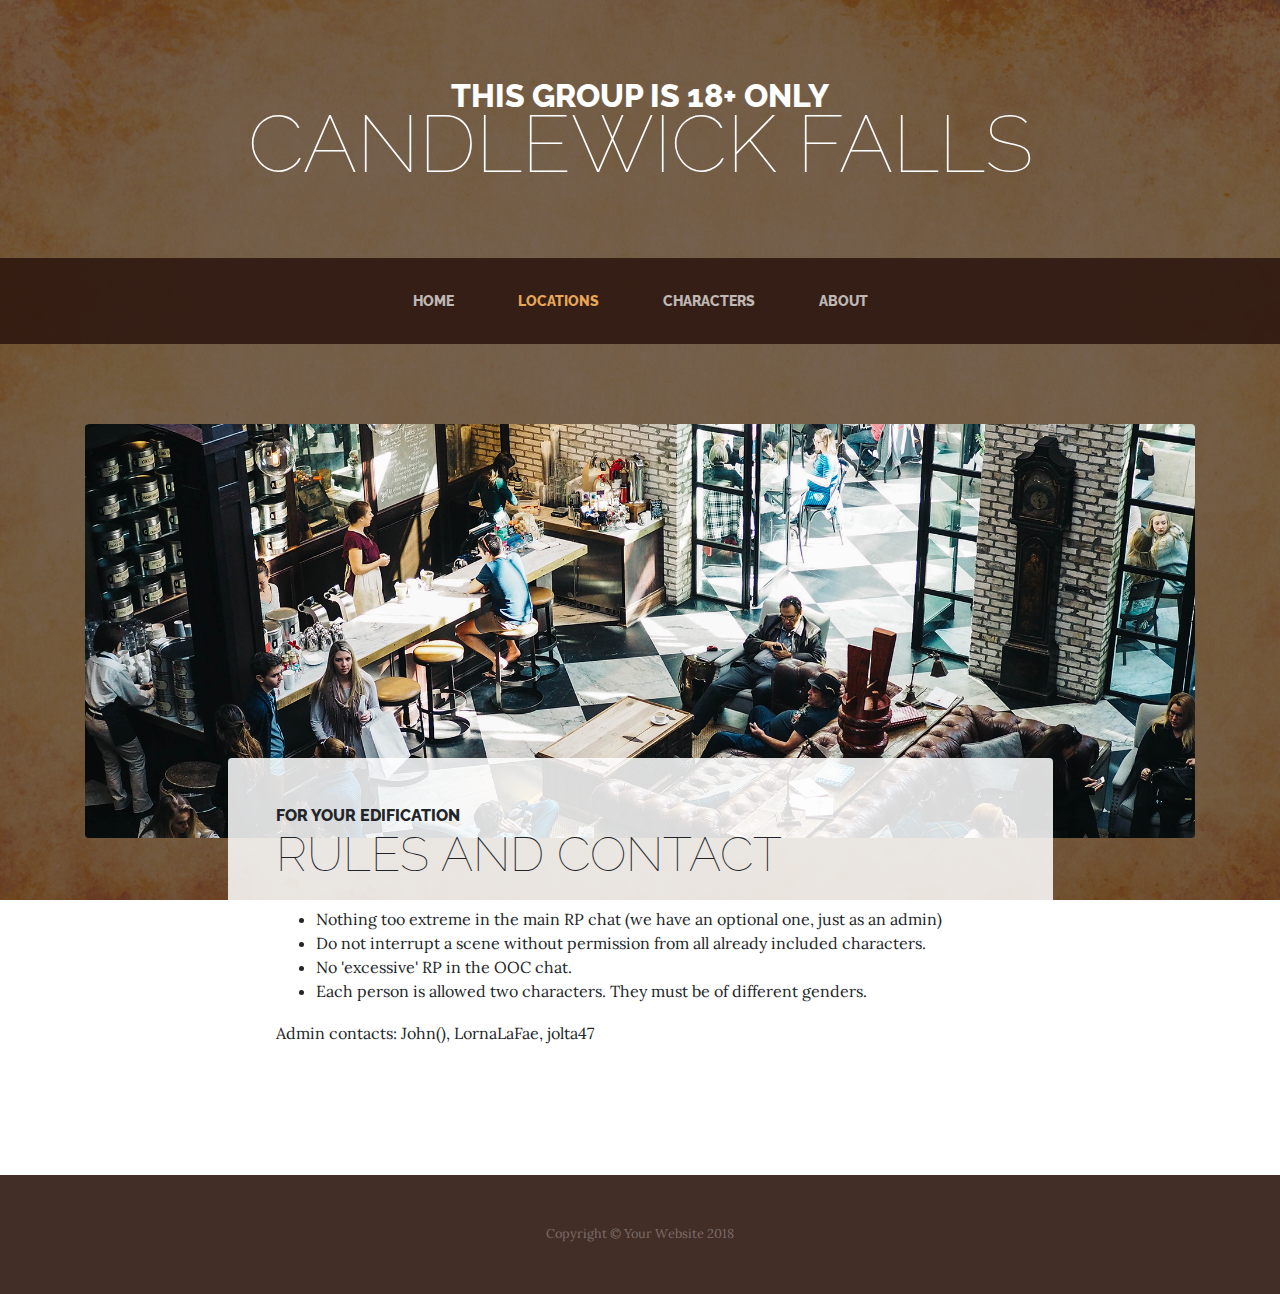
==== about.html @ c2c66e2d "reorg pages" ====
<!DOCTYPE html>
<html lang="en">

  <head>

    <meta charset="utf-8">
    <meta name="viewport" content="width=device-width, initial-scale=1, shrink-to-fit=no">
    <meta name="description" content="">
    <meta name="author" content="">

    <title>Candlewick Falls</title>

    <!-- Bootstrap core CSS -->
    <link href="vendor/bootstrap/css/bootstrap.min.css" rel="stylesheet">

    <!-- Custom fonts for this template -->
    <link href="https://fonts.googleapis.com/css?family=Raleway:100,100i,200,200i,300,300i,400,400i,500,500i,600,600i,700,700i,800,800i,900,900i" rel="stylesheet">
    <link href="https://fonts.googleapis.com/css?family=Lora:400,400i,700,700i" rel="stylesheet">

    <!-- Custom styles for this template -->
    <link href="css/business-casual.min.css" rel="stylesheet">

  </head>

  <body>

	  <h1 class="site-heading text-center text-white d-none d-lg-block">
		  <span class="site-heading-upper">This group is 18+ ONLY</span>
		  <span class="site-heading-lower">Candlewick Falls</span>
	  </h1>


    <!-- Navigation -->
    <nav class="navbar navbar-expand-lg navbar-dark py-lg-4" id="mainNav">
      <div class="container">
        <a class="navbar-brand text-uppercase text-expanded font-weight-bold d-lg-none" href="#">Candlewick Falls</a>
        <button class="navbar-toggler" type="button" data-toggle="collapse" data-target="#navbarResponsive" aria-controls="navbarResponsive" aria-expanded="false" aria-label="Toggle navigation">
          <span class="navbar-toggler-icon"></span>
        </button>
        <div class="collapse navbar-collapse" id="navbarResponsive">
          <ul class="navbar-nav mx-auto">
            <li class="nav-item px-lg-4">
              <a class="nav-link text-uppercase text-expanded" href="index.html">Home
                <span class="sr-only">(current)</span>
              </a>
            </li>
            <li class="nav-item active px-lg-4">
		    <a class="nav-link text-uppercase text-expanded" href="locations.html">Locations</a>
            </li>
            <li class="nav-item px-lg-4">
              <a class="nav-link text-uppercase text-expanded" href="characters.html">Characters</a>
            </li>
            <li class="nav-item px-lg-4">
              <a class="nav-link text-uppercase text-expanded" href="about.html">About</a>
            </li>
          </ul>
        </div>
      </div>
    </nav>

    <section class="page-section about-heading">
      <div class="container">
        <img class="img-fluid rounded about-heading-img mb-3 mb-lg-0" src="img/about.jpg" alt="">
        <div class="about-heading-content">
          <div class="row">
            <div class="col-xl-9 col-lg-10 mx-auto">
              <div class="bg-faded rounded p-5">
                <h2 class="section-heading mb-4">
			<span class="section-heading-upper">For your edification</span>
                  <span class="section-heading-lower">Rules and contact</span>
                </h2>
		<p class="mb-0">
		<ul>
			<li>Nothing too extreme in the main RP chat (we have an optional one, just as an admin)</li>
			<li>Do not interrupt a scene without permission from all already included characters.</li>
			<li>No 'excessive' RP in the OOC chat.</li>
			<li>Each person is allowed two characters. They must be of different genders.</li>
		</ul>
		</p>
                <p class="mb-0">Admin contacts: John(), LornaLaFae, jolta47</p>
              </div>
            </div>
          </div>
        </div>
      </div>
    </section>

    <footer class="footer text-faded text-center py-5">
      <div class="container">
        <p class="m-0 small">Copyright &copy; Your Website 2018</p>
      </div>
    </footer>

    <!-- Bootstrap core JavaScript -->
    <script src="vendor/jquery/jquery.min.js"></script>
    <script src="vendor/bootstrap/js/bootstrap.bundle.min.js"></script>

  </body>

</html>
---- css/business-casual.min.css ----
/*!
 * Start Bootstrap - Business Casual v5.0.0 (https://startbootstrap.com/template-overviews/business-casual)
 * Copyright 2013-2018 Start Bootstrap
 * Licensed under MIT (https://github.com/BlackrockDigital/startbootstrap-business-casual/blob/master/LICENSE)
 */body{font-family:Lora;background:-webkit-gradient(linear,left top,left bottom,from(rgba(47,23,15,.65))),url(../img/bg.jpg);background:linear-gradient(rgba(47,23,15,.65)),url(../img/bg.jpg);background-attachment:fixed;background-position:center;background-size:cover}h1,h2,h3,h4,h5,h6{font-family:Raleway}p{line-height:1.75}.text-faded{color:rgba(255,255,255,.3)}.site-heading{margin-top:5rem;margin-bottom:5rem;text-transform:uppercase;line-height:1;font-family:Raleway}.site-heading .site-heading-upper{display:block;font-size:2rem;font-weight:800}.site-heading .site-heading-lower{font-size:5rem;font-weight:100;line-height:4rem}.page-section{margin-top:5rem;margin-bottom:5rem}.section-heading{text-transform:uppercase}.section-heading .section-heading-upper{display:block;font-size:1rem;font-weight:800}.section-heading .section-heading-lower{display:block;font-size:3rem;font-weight:100}.bg-faded{background-color:rgba(255,255,255,.85)}#mainNav{background-color:rgba(47,23,15,.9);font-family:Raleway}#mainNav .navbar-brand{color:#e6a756}#mainNav .navbar-nav .nav-item .nav-link{color:rgba(255,255,255,.7);font-weight:800}#mainNav .navbar-nav .nav-item.active .nav-link{color:#e6a756}@media (min-width:992px){#mainNav .navbar-nav .nav-item .nav-link{font-size:.9rem}#mainNav .navbar-nav .nav-item .nav-link:hover{color:rgba(255,255,255,.4)}#mainNav .navbar-nav .nav-item.active .nav-link:hover{color:#e6a756}}.btn-xl{font-weight:700;font-size:.8rem;padding-top:1.5rem;padding-bottom:1.5rem;padding-left:2rem;padding-right:2rem}.intro{position:relative}@media (min-width:992px){.intro .intro-img{width:75%;float:right}.intro .intro-text{left:0;width:60%;margin-top:3rem;position:absolute}.intro .intro-text .intro-button{width:100%;left:0;position:absolute;bottom:-2rem}}@media (min-width:1200px){.intro .intro-text{width:45%}}.cta{padding-top:5rem;padding-bottom:5rem;background-color:rgba(230,167,86,.9)}.cta .cta-inner{position:relative;padding:3rem;margin:.5rem;background-color:rgba(255,255,255,.85)}.cta .cta-inner:before{border-radius:.5rem;content:'';position:absolute;top:-.5rem;bottom:-.5rem;left:-.5rem;right:-.5rem;border:.25rem solid rgba(255,255,255,.85)}@media (min-width:992px){.about-heading .about-heading-img{position:relative;z-index:0}.about-heading .about-heading-content{margin-top:-5rem;position:relative;z-index:1}}@media (min-width:992px){.product-item .product-item-title{position:relative;z-index:1;margin-bottom:-3rem}.product-item .product-item-img{position:relative;z-index:0;max-width:60vw}.product-item .product-item-description{position:relative;z-index:1;margin-top:-3rem;max-width:50vw}}.list-hours{font-size:.9rem}.list-hours .list-hours-item{border-bottom:1px solid rgba(230,167,86,.5);padding-bottom:.25rem;margin-bottom:1rem;font-style:italic}.list-hours .list-hours-item.today{font-weight:700;color:#e6a756}@media (min-width:992px){.list-hours{width:50%;font-size:1.1rem}}.address strong{font-size:1.2rem}.footer{background-color:rgba(47,23,15,.9)}.text-primary{color:#e6a756!important}.bg-primary{background-color:#e6a756!important}.btn{-webkit-box-shadow:0 3px 3px 0 rgba(33,37,41,.1);box-shadow:0 3px 3px 0 rgba(33,37,41,.1)}.btn-primary{background-color:#e6a756;border-color:#e6a756}.btn-primary:active,.btn-primary:focus,.btn-primary:hover{background-color:#df902a;border-color:#df902a}.font-weight-light{font-weight:100!important}
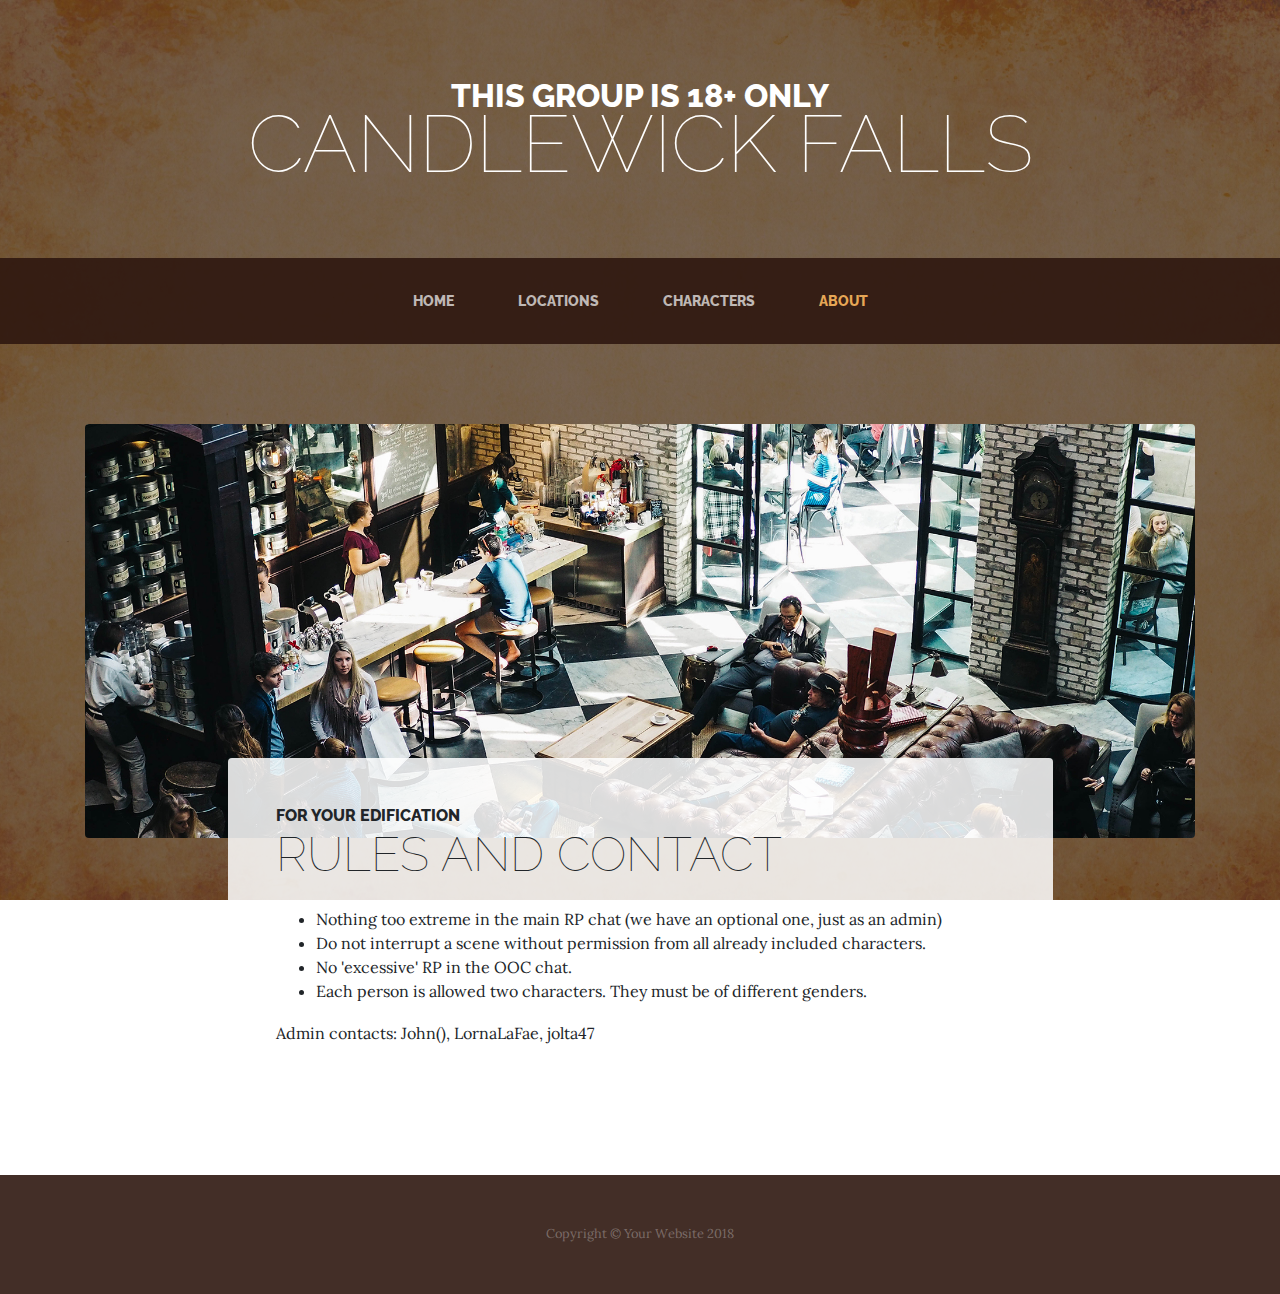
==== commit 222571de: "chars add" ====
--- a/about.html
+++ b/about.html
@@ -44,13 +44,13 @@
                 <span class="sr-only">(current)</span>
               </a>
             </li>
-            <li class="nav-item active px-lg-4">
+            <li class="nav-item px-lg-4">
 		    <a class="nav-link text-uppercase text-expanded" href="locations.html">Locations</a>
             </li>
             <li class="nav-item px-lg-4">
               <a class="nav-link text-uppercase text-expanded" href="characters.html">Characters</a>
             </li>
-            <li class="nav-item px-lg-4">
+            <li class="nav-item active px-lg-4">
               <a class="nav-link text-uppercase text-expanded" href="about.html">About</a>
             </li>
           </ul>
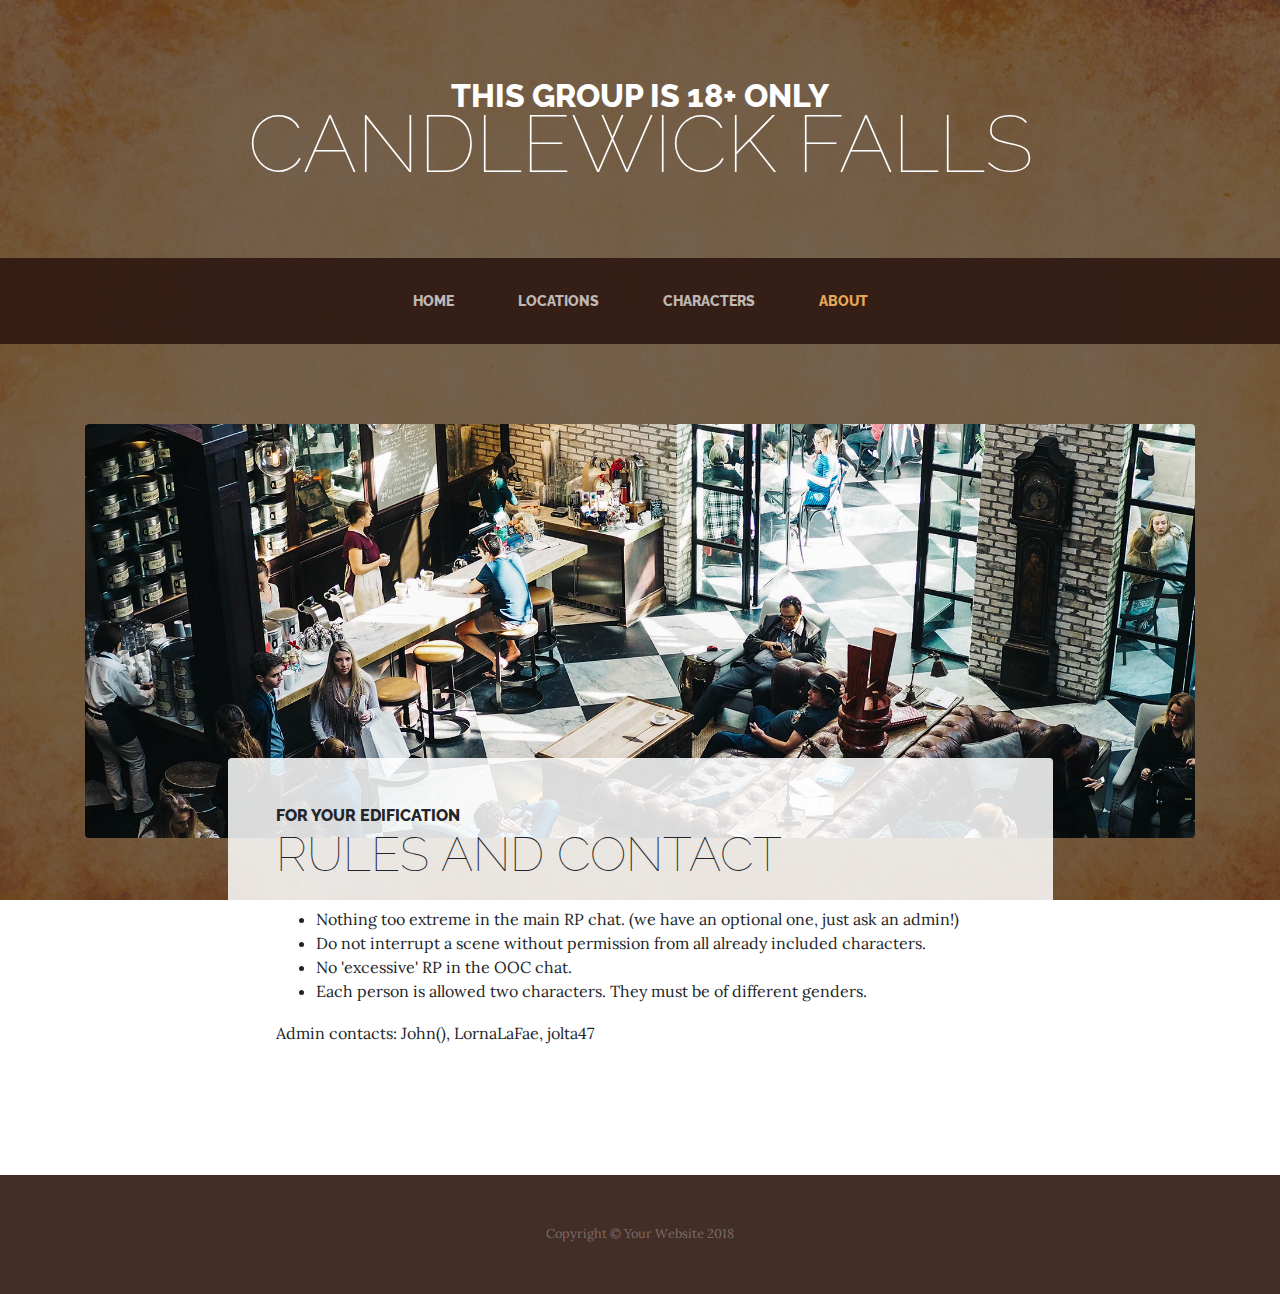
==== commit f08d979f: "herp stuff" ====
--- a/about.html
+++ b/about.html
@@ -71,7 +71,7 @@
                 </h2>
 		<p class="mb-0">
 		<ul>
-			<li>Nothing too extreme in the main RP chat (we have an optional one, just as an admin)</li>
+			<li>Nothing too extreme in the main RP chat. (we have an optional one, just ask an admin!)</li>
 			<li>Do not interrupt a scene without permission from all already included characters.</li>
 			<li>No 'excessive' RP in the OOC chat.</li>
 			<li>Each person is allowed two characters. They must be of different genders.</li>
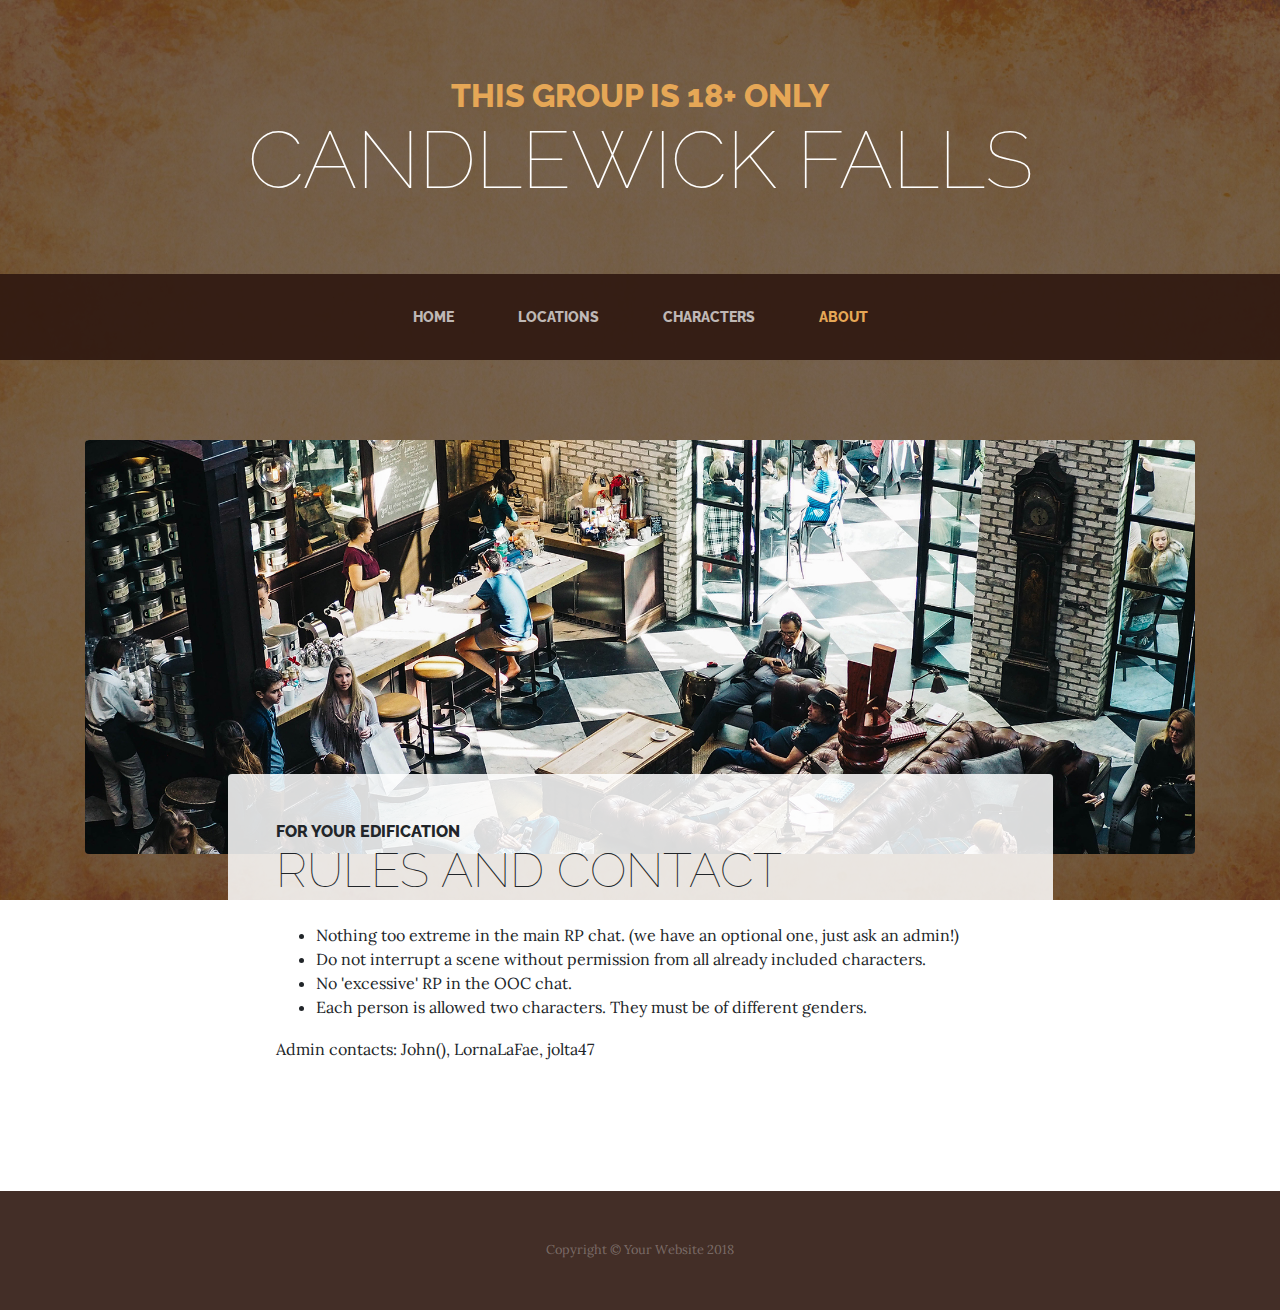
==== commit 0f7cc6ba: "herp title fix" ====
--- a/about.html
+++ b/about.html
@@ -25,7 +25,7 @@
   <body>
 
 	  <h1 class="site-heading text-center text-white d-none d-lg-block">
-		  <span class="site-heading-upper">This group is 18+ ONLY</span>
+		  <span class="site-heading-upper text-primary mb-3">This group is 18+ ONLY</span>
 		  <span class="site-heading-lower">Candlewick Falls</span>
 	  </h1>
 
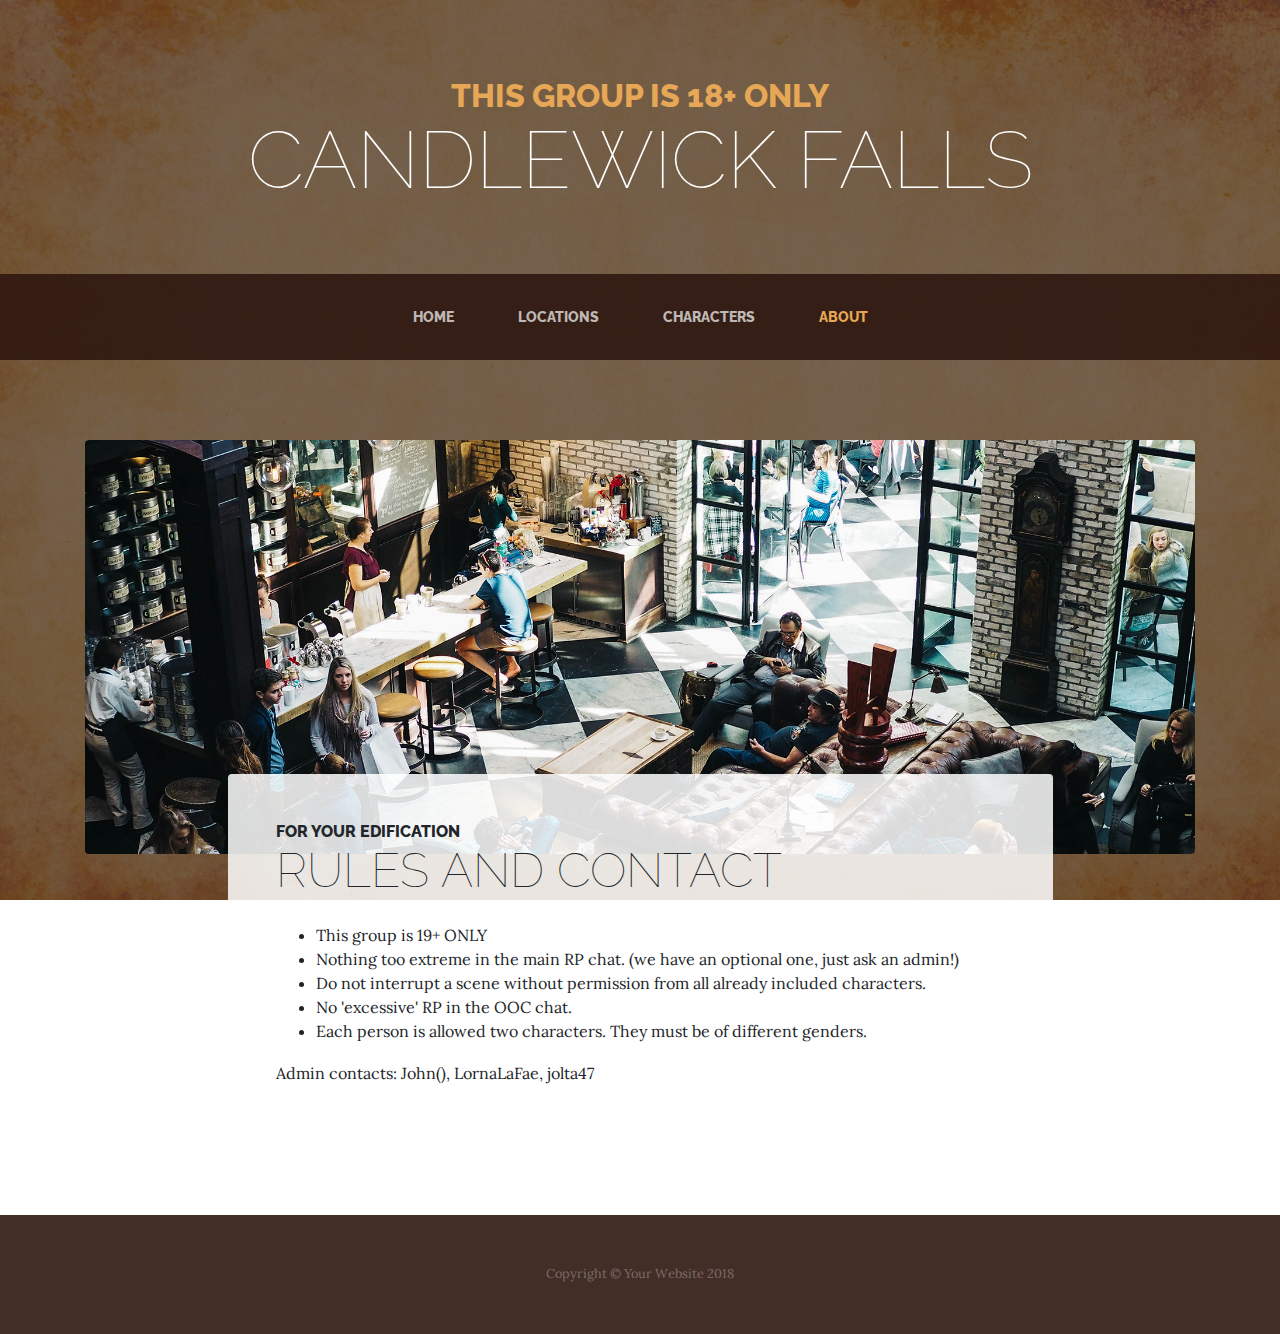
==== commit 11b6d2ed: "added character bios" ====
--- a/about.html
+++ b/about.html
@@ -71,6 +71,7 @@
                 </h2>
 		<p class="mb-0">
 		<ul>
+			<li>This group is 19+ ONLY</li>
 			<li>Nothing too extreme in the main RP chat. (we have an optional one, just ask an admin!)</li>
 			<li>Do not interrupt a scene without permission from all already included characters.</li>
 			<li>No 'excessive' RP in the OOC chat.</li>
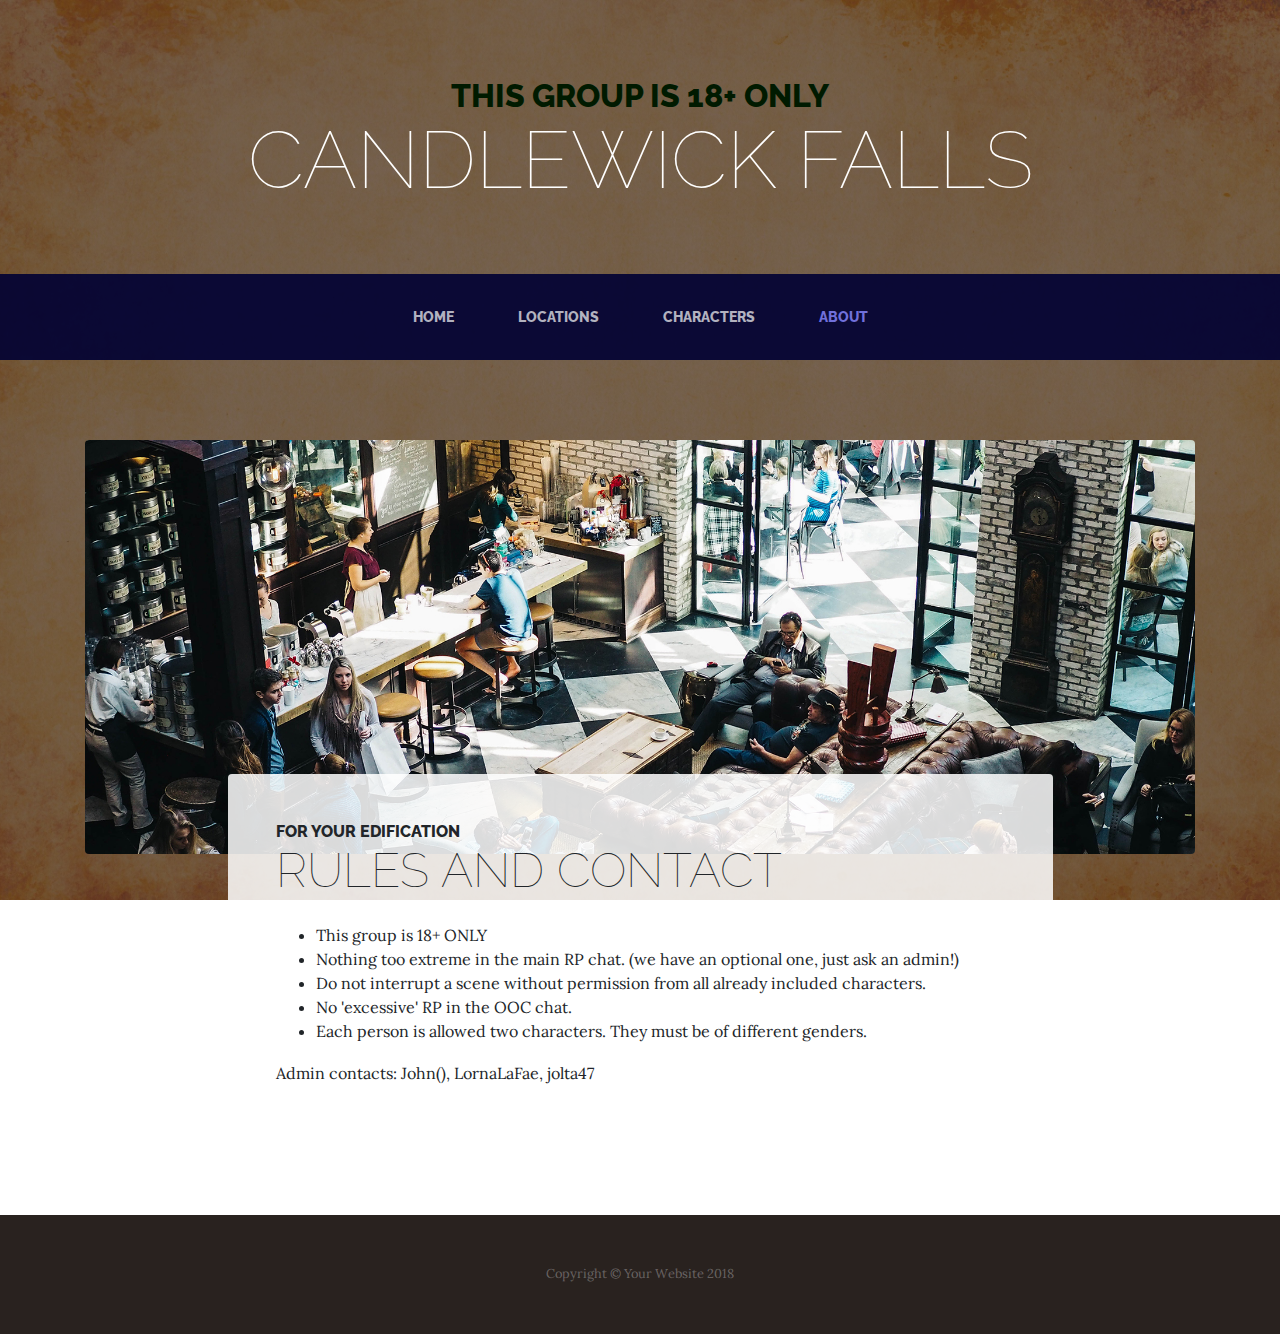
==== commit d47dbdb5: "her" ====
--- a/about.html
+++ b/about.html
@@ -19,6 +19,8 @@
 
     <!-- Custom styles for this template -->
     <link href="css/business-casual.min.css" rel="stylesheet">
+    <link href="css/business-casual.css" rel="stylesheet">
+
 
   </head>
 
@@ -71,7 +73,7 @@
                 </h2>
 		<p class="mb-0">
 		<ul>
-			<li>This group is 19+ ONLY</li>
+			<li>This group is 18+ ONLY</li>
 			<li>Nothing too extreme in the main RP chat. (we have an optional one, just ask an admin!)</li>
 			<li>Do not interrupt a scene without permission from all already included characters.</li>
 			<li>No 'excessive' RP in the OOC chat.</li>
--- a/css/business-casual.css
+++ b/css/business-casual.css
@@ -0,0 +1,257 @@
+/*!
+ * Start Bootstrap - Business Casual v5.0.0 (https://startbootstrap.com/template-overviews/business-casual)
+ * Copyright 2013-2018 Start Bootstrap
+ * Licensed under MIT (https://github.com/BlackrockDigital/startbootstrap-business-casual/blob/master/LICENSE)
+ */
+
+body {
+  font-family: 'Lora';
+  background: -webkit-gradient(linear, left top, left bottom, from(rgba(47, 23, 15, 0.65))), url("../img/bg.jpg");
+  background: linear-gradient(rgba(47, 23, 15, 0.65)), url("../img/bg.jpg");
+  background-attachment: fixed;
+  background-position: center;
+  background-size: cover;
+}
+
+h1,
+h2,
+h3,
+h4,
+h5,
+h6 {
+  font-family: 'Raleway';
+}
+
+p {
+  line-height: 1.75;
+}
+
+.text-faded {
+  color: rgba(255, 255, 255, 0.3);
+}
+
+.site-heading {
+  margin-top: 5rem;
+  margin-bottom: 5rem;
+  text-transform: uppercase;
+  line-height: 1;
+  font-family: 'Raleway';
+}
+
+.site-heading .site-heading-upper {
+  display: block;
+  font-size: 2rem;
+  font-weight: 800;
+}
+
+.site-heading .site-heading-lower {
+  font-size: 5rem;
+  font-weight: 100;
+  line-height: 4rem;
+}
+
+.page-section {
+  margin-top: 5rem;
+  margin-bottom: 5rem;
+}
+
+.section-heading {
+  text-transform: uppercase;
+}
+
+.section-heading .section-heading-upper {
+  display: block;
+  font-size: 1rem;
+  font-weight: 800;
+}
+
+.section-heading .section-heading-lower {
+  display: block;
+  font-size: 3rem;
+  font-weight: 100;
+}
+
+.bg-faded {
+  background-color: rgba(255, 255, 255, 0.85);
+}
+
+#mainNav {
+  background-color: rgba(0, 0, 51, 0.9);
+  font-family: 'Raleway';
+}
+
+#mainNav .navbar-brand {
+  color: #7070db;
+}
+
+#mainNav .navbar-nav .nav-item .nav-link {
+  color: rgba(255, 255, 255, 0.7);
+  font-weight: 800;
+}
+
+#mainNav .navbar-nav .nav-item.active .nav-link {
+  color: #7070db;
+}
+
+@media (min-width: 992px) {
+  #mainNav .navbar-nav .nav-item .nav-link {
+    font-size: 0.9rem;
+  }
+  #mainNav .navbar-nav .nav-item .nav-link:hover {
+    color: rgba(255, 255, 255, 0.4);
+  }
+  #mainNav .navbar-nav .nav-item.active .nav-link:hover {
+    color: #7070db;
+  }
+}
+
+.btn-xl {
+  font-weight: 700;
+  font-size: 0.8rem;
+  padding-top: 1.5rem;
+  padding-bottom: 1.5rem;
+  padding-left: 2rem;
+  padding-right: 2rem;
+}
+
+.intro {
+  position: relative;
+}
+
+@media (min-width: 992px) {
+  .intro .intro-img {
+    width: 75%;
+    float: right;
+  }
+  .intro .intro-text {
+    left: 0;
+    width: 60%;
+    margin-top: 3rem;
+    position: absolute;
+  }
+  .intro .intro-text .intro-button {
+    width: 100%;
+    left: 0;
+    position: absolute;
+    bottom: -2rem;
+  }
+}
+
+@media (min-width: 1200px) {
+  .intro .intro-text {
+    width: 45%;
+  }
+}
+
+.cta {
+  padding-top: 5rem;
+  padding-bottom: 5rem;
+  background-color: rgba(26, 0, 51, 0.9);
+}
+
+.cta .cta-inner {
+  position: relative;
+  padding: 3rem;
+  margin: 0.5rem;
+  background-color: rgba(255, 255, 255, 0.85);
+}
+
+.cta .cta-inner:before {
+  border-radius: 0.5rem;
+  content: '';
+  position: absolute;
+  top: -0.5rem;
+  bottom: -0.5rem;
+  left: -0.5rem;
+  right: -0.5rem;
+  border: 0.25rem solid rgba(255, 255, 255, 0.85);
+}
+
+@media (min-width: 992px) {
+  .about-heading .about-heading-img {
+    position: relative;
+    z-index: 0;
+  }
+  .about-heading .about-heading-content {
+    margin-top: -5rem;
+    position: relative;
+    z-index: 1;
+  }
+}
+
+@media (min-width: 992px) {
+  .product-item .product-item-title {
+    position: relative;
+    z-index: 1;
+    margin-bottom: -3rem;
+  }
+  .product-item .product-item-img {
+    position: relative;
+    z-index: 0;
+    max-width: 60vw;
+  }
+  .product-item .product-item-description {
+    position: relative;
+    z-index: 1;
+    margin-top: -3rem;
+    max-width: 50vw;
+  }
+}
+
+.list-hours {
+  font-size: 0.9rem;
+}
+
+.list-hours .list-hours-item {
+  border-bottom: 1px solid rgba(112, 112, 219, 0.5);
+  padding-bottom: .25rem;
+  margin-bottom: 1rem;
+  font-style: italic;
+}
+
+.list-hours .list-hours-item.today {
+  font-weight: bold;
+  color: #7070db;
+}
+
+@media (min-width: 992px) {
+  .list-hours {
+    width: 50%;
+    font-size: 1.1rem;
+  }
+}
+
+.address strong {
+  font-size: 1.2rem;
+}
+
+.footer {
+  background-color: rgba(18, 10, 7, 0.9);
+}
+
+.text-primary {
+  color: #001a00 !important;
+}
+
+.bg-primary {
+  background-color: #001a00 !important;
+}
+
+.btn {
+  -webkit-box-shadow: 0px 3px 3px 0px rgba(33, 37, 41, 0.1);
+  box-shadow: 0px 3px 3px 0px rgba(33, 37, 41, 0.1);
+}
+
+.btn-primary {
+  background-color: #7070db;
+  border-color: #7070db;
+}
+
+.btn-primary:hover, .btn-primary:focus, .btn-primary:active {
+  background-color: #00ccff;
+  border-color: #00ccff;
+}
+
+.font-weight-light {
+  font-weight: 100 !important;
+}
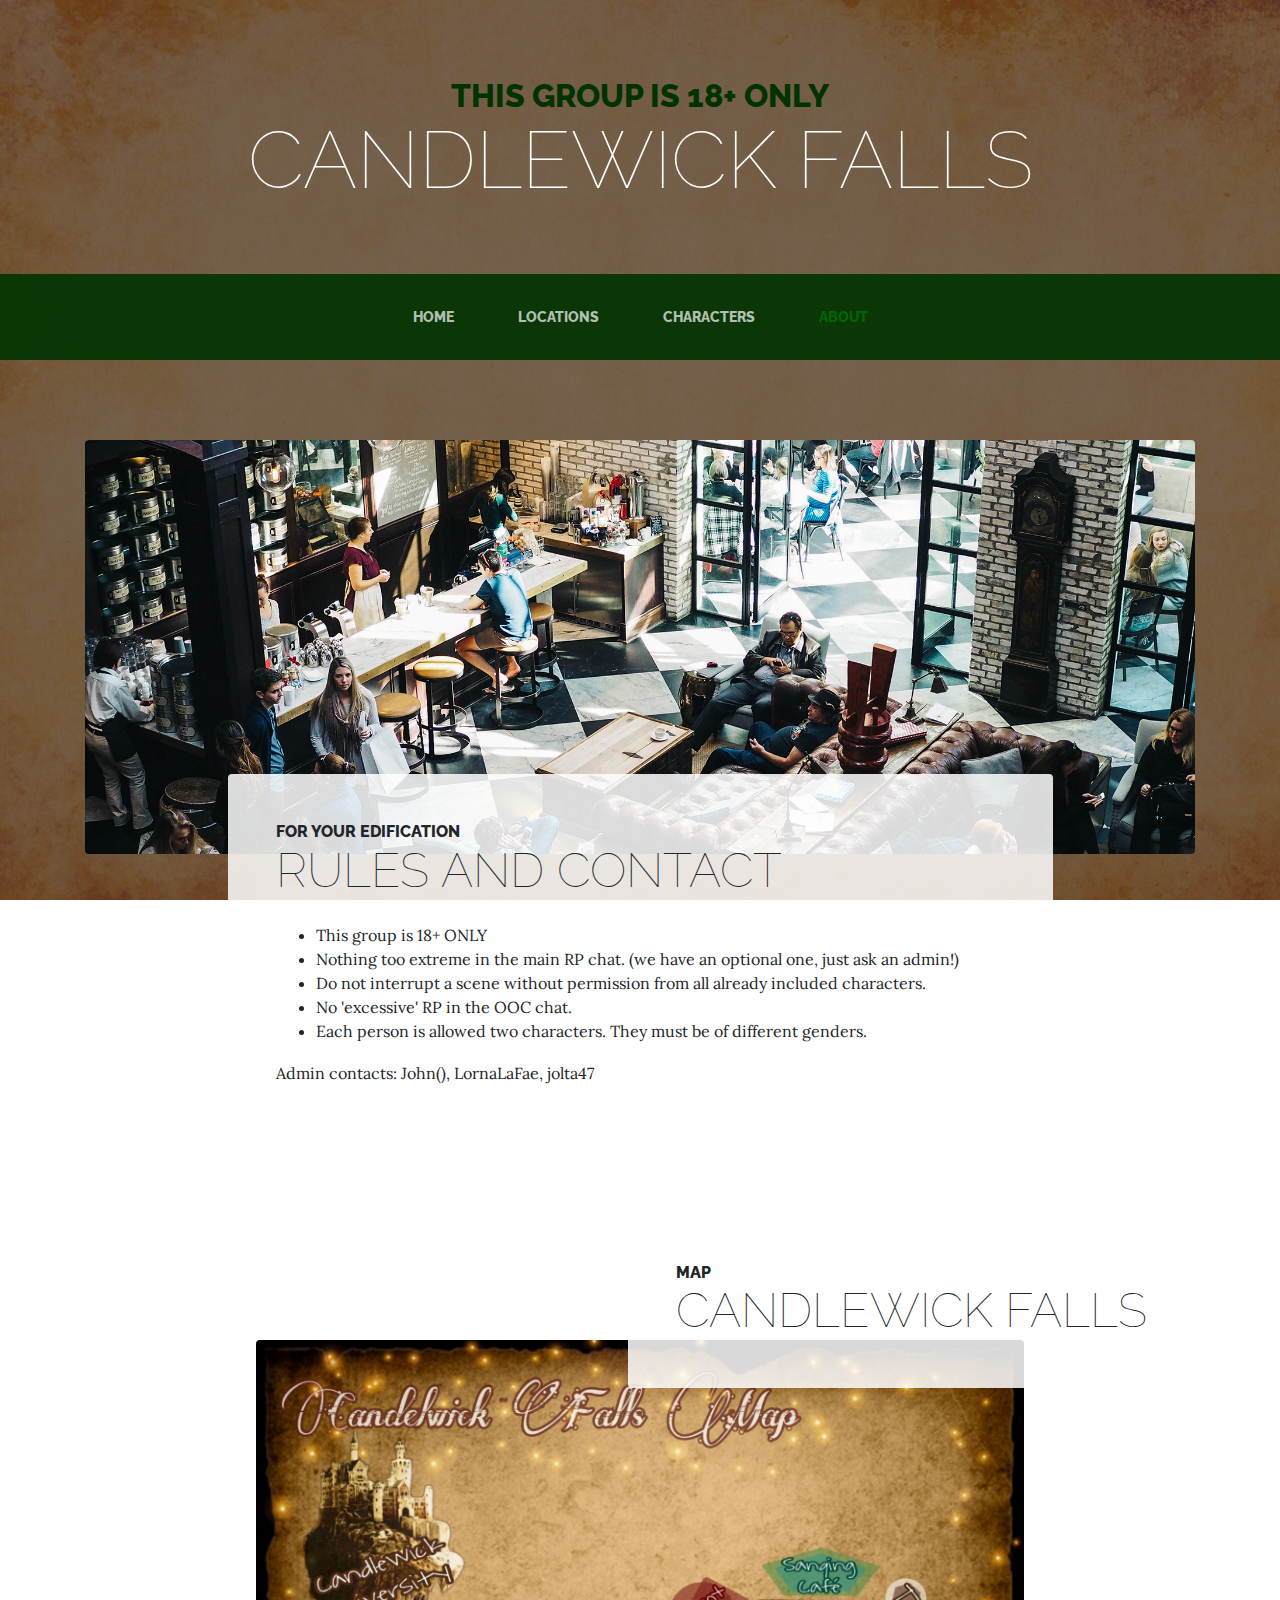
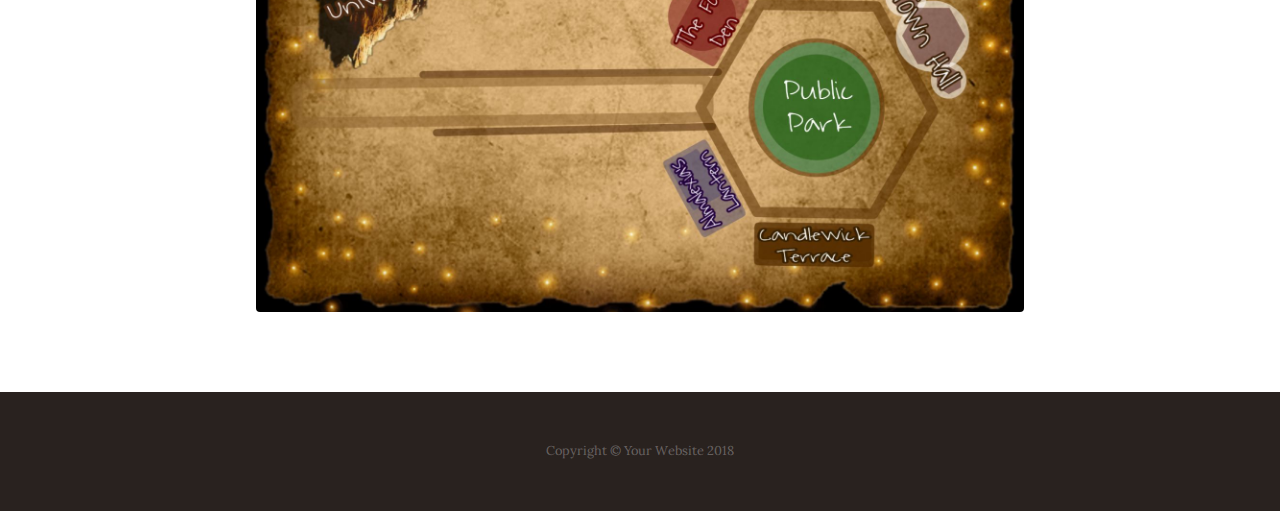
==== commit e6472b56: "stuff. added locations and maps" ====
--- a/about.html
+++ b/about.html
@@ -88,6 +88,24 @@
       </div>
     </section>
 
+    <section class="page-section">
+      <div class="container">
+        <div class="product-item">
+          <div class="product-item-title d-flex">
+            <div class="bg-faded p-5 d-flex ml-auto rounded">
+              <h2 class="section-heading mb-0">
+                <span class="section-heading-upper">Map</span>
+                <span class="section-heading-lower">Candlewick Falls</span>
+              </h2>
+            </div>
+          </div>
+          <img class="product-item-img mx-auto d-flex rounded img-fluid mb-3 mb-lg-0" src="img/map.jpg" alt="">
+        </div>
+      </div>
+    </section>
+
+
+
     <footer class="footer text-faded text-center py-5">
       <div class="container">
         <p class="m-0 small">Copyright &copy; Your Website 2018</p>
--- a/css/business-casual.css
+++ b/css/business-casual.css
@@ -76,12 +76,12 @@
 }
 
 #mainNav {
-  background-color: rgba(0, 0, 51, 0.9);
+  background-color: rgba(0, 51, 0, 0.9);
   font-family: 'Raleway';
 }
 
 #mainNav .navbar-brand {
-  color: #7070db;
+  color: #003300;
 }
 
 #mainNav .navbar-nav .nav-item .nav-link {
@@ -90,7 +90,7 @@
 }
 
 #mainNav .navbar-nav .nav-item.active .nav-link {
-  color: #7070db;
+  color: #006600;
 }
 
 @media (min-width: 992px) {
@@ -101,7 +101,7 @@
     color: rgba(255, 255, 255, 0.4);
   }
   #mainNav .navbar-nav .nav-item.active .nav-link:hover {
-    color: #7070db;
+    color: #006600;
   }
 }
 
@@ -146,7 +146,7 @@
 .cta {
   padding-top: 5rem;
   padding-bottom: 5rem;
-  background-color: rgba(26, 0, 51, 0.9);
+  background-color: rgba(51, 26, 0, 0.9);
 }
 
 .cta .cta-inner {
@@ -203,7 +203,7 @@
 }
 
 .list-hours .list-hours-item {
-  border-bottom: 1px solid rgba(112, 112, 219, 0.5);
+  border-bottom: 1px solid rgba(0, 77, 26, 0.5);
   padding-bottom: .25rem;
   margin-bottom: 1rem;
   font-style: italic;
@@ -211,7 +211,7 @@
 
 .list-hours .list-hours-item.today {
   font-weight: bold;
-  color: #7070db;
+  color: #008000;
 }
 
 @media (min-width: 992px) {
@@ -230,11 +230,11 @@
 }
 
 .text-primary {
-  color: #001a00 !important;
+  color: #003300 !important;
 }
 
 .bg-primary {
-  background-color: #001a00 !important;
+  background-color: #003300 !important;
 }
 
 .btn {
@@ -243,13 +243,13 @@
 }
 
 .btn-primary {
-  background-color: #7070db;
-  border-color: #7070db;
+  background-color: #006600;
+  border-color: #006600;
 }
 
 .btn-primary:hover, .btn-primary:focus, .btn-primary:active {
-  background-color: #00ccff;
-  border-color: #00ccff;
+  background-color: #008000;
+  border-color: #008000;
 }
 
 .font-weight-light {
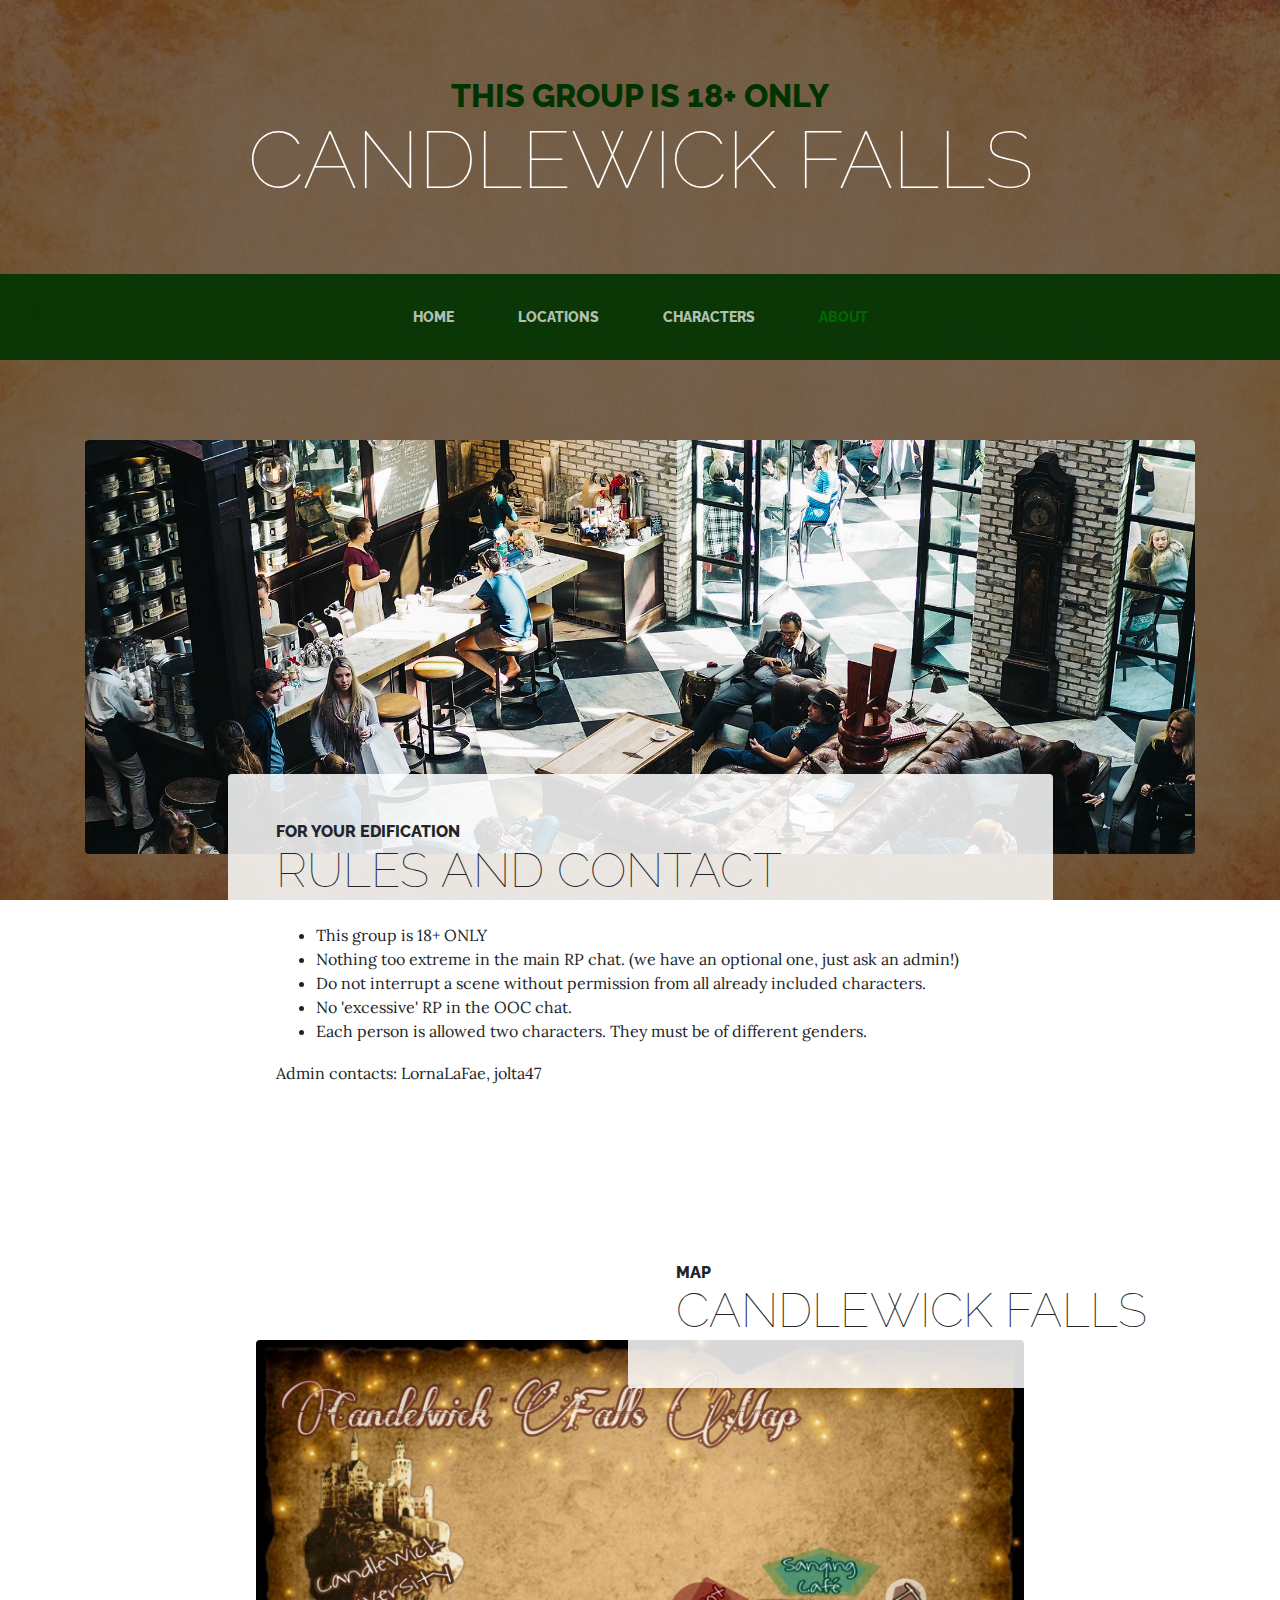
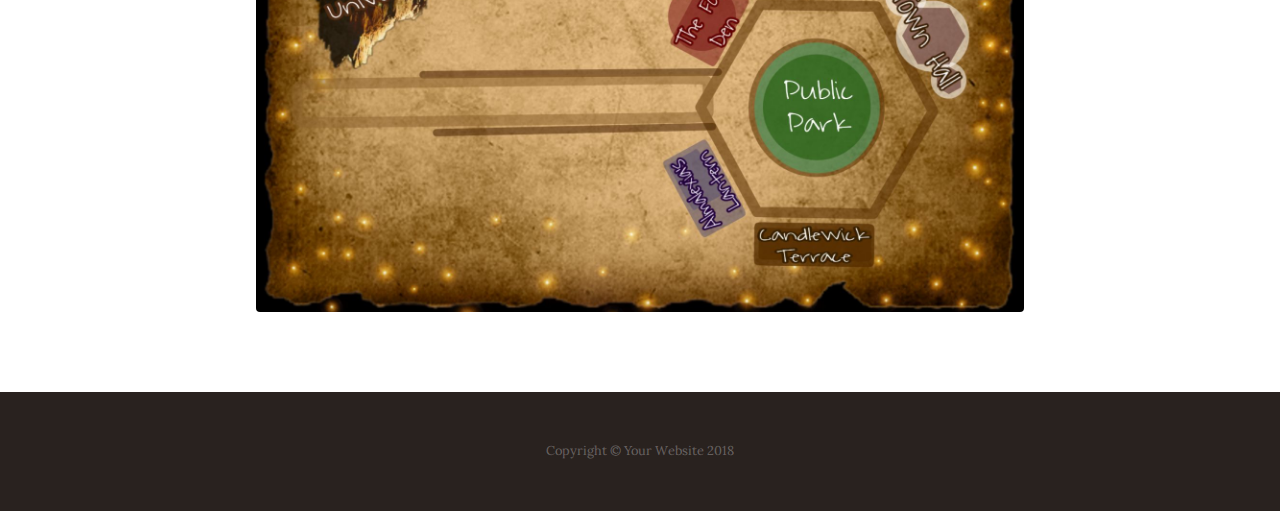
==== commit 84ea4736: "admin" ====
--- a/about.html
+++ b/about.html
@@ -80,7 +80,7 @@
 			<li>Each person is allowed two characters. They must be of different genders.</li>
 		</ul>
 		</p>
-                <p class="mb-0">Admin contacts: John(), LornaLaFae, jolta47</p>
+                <p class="mb-0">Admin contacts: LornaLaFae, jolta47</p>
               </div>
             </div>
           </div>
